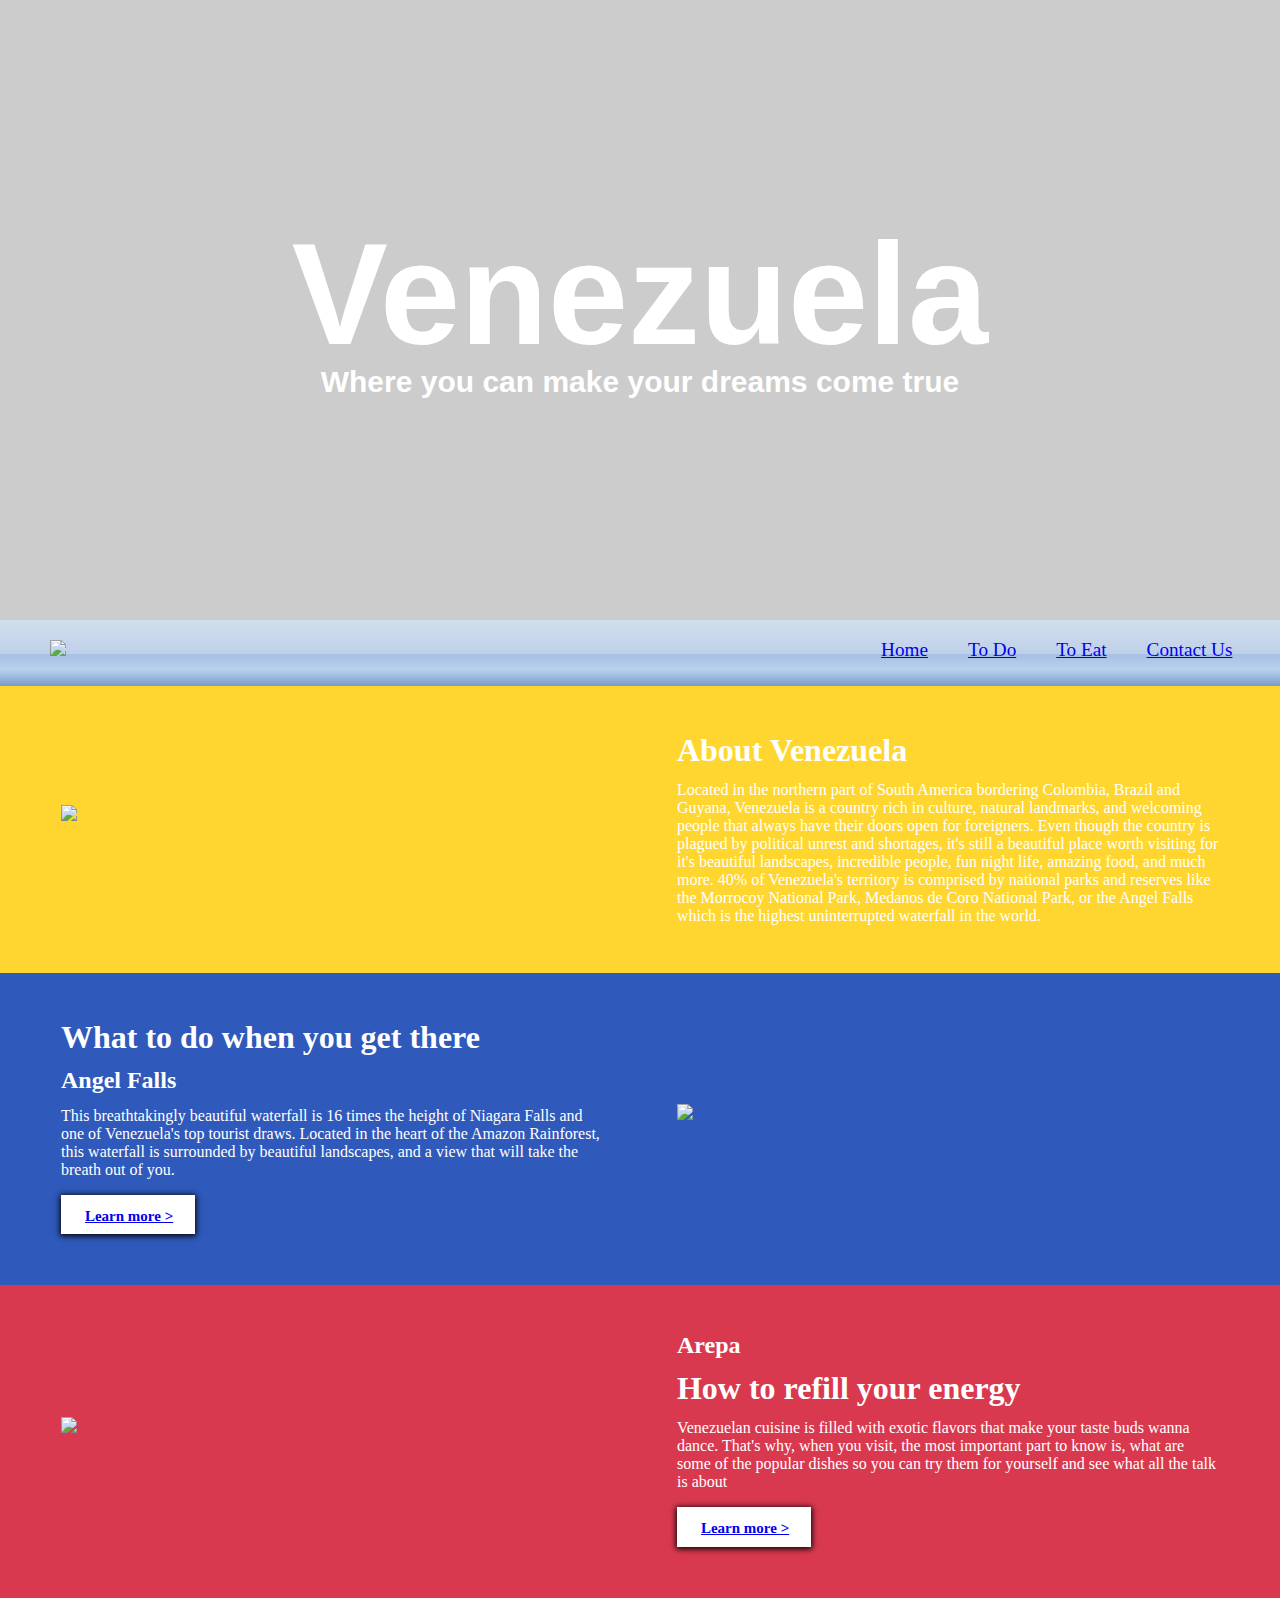
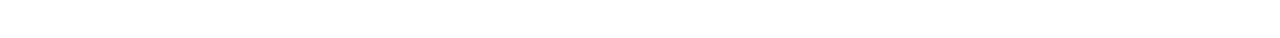
==== index.html @ d05af1ec "working" ====
<!DOCTYPE html>


<html>

<head>
  <base target='_self'>
  <link rel="stylesheet" type="text/css" href="./css/styles.css">
  <link rel="stylesheet" href="https://use.fontawesome.com/releases/v5.8.2/css/all.css"
    integrity="sha384-oS3vJWv+0UjzBfQzYUhtDYW+Pj2yciDJxpsK1OYPAYjqT085Qq/1cq5FLXAZQ7Ay" crossorigin="anonymous">
  <meta name="viewport" content="width=device-width">
  <title>Venezuela</title>
</head>

<body>
  <div class="hero-image" id="home">
    <div class="hero-text">
      <h1>Venezuela</h1>
      <h2>Where you can make your dreams come true</h2>
    </div>
  </div>
  <nav class="navbar">
    <a href="./index.html"><img src="https://www.venezolana.aero/images/svg-pegado-431244x1242.svg?crc=4178628576"></a>
    <i id="js-navbar-toggle" class="fas fa-bars"></i>
    <ul class="desktop">
      <li>
        <a href="#home" class="nav-links">Home</a>
      </li>
      <li>
        <a href="#todo" class="nav-links">To Do</a>
      </li>
      <li>
        <a href="#eat" class="nav-links">To Eat</a>
      </li>
      <li>
        <a href="#" class="nav-links">Contact Us</a>
      </li>
    </ul>
    <ul id="js-menu" class="mobile">
      <li>
        <a href="#" class="nav-links">Home</a>
      </li>
      <li>
        <a href="#" class="nav-links">To Do</a>
      </li>
      <li>
        <a href="#" class="nav-links">To Eat</a>
      </li>
      <li>
        <a href="#" class="nav-links">Contact Us</a>
      </li>
    </ul>
  </nav>

  <div class="section section-yellow" id="about">
    <div class="section-half">
      <img src="http://www.travelvar.com/wp-content/uploads/2018/08/091deb7c9a9c59160371733aaf6fb677.jpg">
    </div>
    <div class="section-half">
      <h2>About Venezuela</h2>  
      <p>Located in the northern part of South America bordering Colombia, Brazil and Guyana, Venezuela is a country rich in culture, natural landmarks, and welcoming people that always have their doors open for foreigners. Even though the country is plagued by political unrest and shortages, it's still a beautiful place worth visiting for it's beautiful landscapes, incredible people, fun night life, amazing food, and much more. 40% of Venezuela's territory is comprised by national parks and reserves like the Morrocoy National Park, Medanos de Coro National Park, or the Angel Falls which is the highest uninterrupted waterfall in the world.</p>    
    </div>
  </div>

  <div class="section section-blue" id="todo">
    <div class="section-half">
      <h2>What to do when you get there</h2>
      <h3>Angel Falls</h3>
      <p>This breathtakingly beautiful waterfall is 16 times the height of Niagara Falls and one of Venezuela's top tourist draws. Located in the heart of the Amazon Rainforest, this waterfall is surrounded by beautiful landscapes, and a view that will take the breath out of you.</p>
      <br>
      <div class="button">
        <a href="./explore.html">Learn more ></a>
      </div>
    </div>
    <div class="section-half">
      <img src="https://www.worldatlas.com/r/w728-h425-c728x425/upload/9d/f0/92/shutterstock-176494907.jpg">
    </div>
  </div>

 <!-- <div class="card">
    <div class="card-header">
      <li class="card-header-title">Cayo de Agua</li>
    </div>
    <img class="card-image" style="width: 56.5%"
        src="https://cdn.holidayguru.es/wp-content/uploads/2016/07/Cayo-de-Agua-Venezuela-iStock_000023067612_Large.jpg"></img>
  </div>    
   <div class="card">
      <div class="card-header">
      <li class="card-header-title">La Gran Sabana</li>
      </div>
      <img class="card-image" style="width: 56.5%" src="https://outsider.ie/wp-content/uploads/2017/12/La-Gran-Sabana-Wallpaper.jpg"></img>
   </div>   
    </ul> 
    </div>
  </div>
-->
  <div class="section section-red" id="eat">
    <div class="section-half">
      <img src="https://www.goya.com/media/3540/arepa-with-chicken-and-avocado-arepa-reina-pepiada.jpg?width=470">
    </div>
    <div class="section-half">
      <h3>Arepa</h3>
    <h2>How to refill your energy</h2>
    <p>Venezuelan cuisine is filled with exotic flavors that make your taste buds wanna dance. That's why, when you visit, the most important part to know is, what are some of the popular dishes so you can try them for yourself and see what all the talk is about</p>
    <br>
    <div class="button">
      <a href="./eat.html">Learn more ></a>
    </div>
    </div>
</div>
  <!-- <div class="section">
      <h2> Tell us how you feel about us in this form, we always appreciate feedback</h2>
      <form action="submit" method="post">
        <p>
          <label>First name</label><br>
          <input type="text" name="first_name">
        </p>
        <p>
          <label>Last name</label><br>
          <input type="text" name="last_name">
        </p>
        <p>
          <label>Email</label><br>
          <input type="email" name="email" required>
        </p>
        <p>
          <label>Phone number</label><br>
          <input type="tel" name="phone">
        </p>
        <p>
          <label>Leave a message for us</label><br>
          <input type="text" class="mbox" name="message">
        </p>
        <p>
          <label>I agree to the terms and conditions</label>
            <input type="checkbox" value="terms">
            I agree to the terms and conditions
        </p>
        <p>
          <button>Sign up</button>
          <button type="reset">Reset form</button>
        </p>
      </form>
  </div>
-->
  <footer>
    <a href="https://www.facebook.com/bootsnipp"><i class="fab fa-facebook-square fa-3x"></i></a>
    <a href="https://twitter.com/A_Torrealba18"><i class="fab fa-twitter-square fa-3x"></i></a>
    <a href="https://github.com/andretg12"><i class="fab fa-github-square fa-3x"></i></a>
    <a href="mailto:andre.torrealba@icloud.com"><i src="./icon/instagram.svg"></i></a>
      </footer>

        
        <script src="js/project.js"></script>
  </body>

</html>
<!-- what you want to do is put a button for each page underneath that takes to the page and then 
on each page you can put like the pictures with a little caption with links to a package for the location
and on the bottom you just put a button that says click here to see more destinations in Venezuela and takes it to another website-->
<!-- what you waant to do for the eating page should be like a few restaurant that are well known like budare bistro idks-->
---- css/styles.css ----
html, body, div, span, applet, object, iframe,
h1, h2, h3, h4, h5, h6, p, blockquote, pre,
a, abbr, acronym, address, big, cite, code,
del, dfn, em, img, ins, kbd, q, s, samp,
small, strike, strong, sub, sup, tt, var,
b, u, i, center,
dl, dt, dd, ol, ul, li,
fieldset, form, label, legend,
table, caption, tbody, tfoot, thead, tr, th, td,
article, aside, canvas, details, embed, 
figure, figcaption, footer, header, hgroup, 
menu, nav, output, ruby, section, summary,
time, mark, audio, video {
	margin: 0;
	padding: 0;
	border: 0;
	font-size: 100%;
	font: inherit;
	vertical-align: baseline;
}
/* HTML5 display-role reset for older browsers */
article, aside, details, figcaption, figure, 
footer, header, hgroup, menu, nav, section {
	display: block;
}
body {
	line-height: 1;
}
ol, ul {
	list-style: none;
}
blockquote, q {
	quotes: none;
}
blockquote:before, blockquote:after,
q:before, q:after {
	content: '';
	content: none;
}
table {
	border-collapse: collapse;
	border-spacing: 0;
}
body {
		margin: 0;
		width: 100vw;
}

html {
	scroll-behavior: smooth;  
}

.hero-image {
		background-image: url("http://travelercorner.com/wp-content/uploads/2016/02/angel-falls-venezuela.jpg");
		background-color: #cccccc;
		height: 620px;
		background-position: center;
		background-repeat: no-repeat;
		background-size: cover;
		position: relative;
		width: 100%;
}

.hero-text {
		text-align: center;
		position: absolute;
		top: 50%;
		left: 50%;
		transform: translate(-50%, -50%);
		color: white;
		font-family: futura-pt, sans-serif;
		animation-name: hero-text;
		font-weight: 600
		
}
.hero-text h1 {
	font-size: 9rem;
}
.hero-text h2 {
	font-size: 1.875rem
}
.navbar{
		width: 95.5vw;
		background: linear-gradient(to bottom, rgb(210,223,237) 0%,rgb(200,215,235) 26%,rgb(190,208,234) 51%,rgb(166,192,227) 51%,rgb(175,199,232) 62%,rgb(186,208,239) 75%,rgb(153,181,219) 88%,rgb(121,155,200) 100%);
		display: flex;
		justify-content: space-between;
		position: sticky;
		top: 0px;
		padding: 20px 30px;
		z-index: 1;
  height: 1.6rem
}

.navbar img {
  display: inline-block;
  height: 1.7rem
}
.navbar a {
		justify-content: space-around;
		padding: 0 20px;
}
 
.navbar ul.desktop {
		display: none;
}
.navbar li.desktop {
		margin-right: 20px;
}
.navbar ul.mobile {
		display: none;
}
.navbar ul.mobile.active {
		display: block;

}

@media screen and (min-width: 768px){
		.navbar ul.desktop {
				display: flex;
				justify-content: flex-end;
		}
		.navbar .fa-bars {
				display: none;
		}
  .nav-links {
    font-size: 1.2rem;
    
  }
}


.container {
  display: flex;
		flex-grow: auto;
		margin: 0 auto;
		position: relative;
		width: auto;
}
.section {
		padding: 3rem 1.5rem;
		color: white;
}
.section-yellow {
		background-color: rgb(255, 205, 0, 0.815);
}
.section-blue {
		background-color: rgba(0, 51, 171, 0.815);
}
.section-red {
background-color: rgba(208, 12, 39, .815)
}
.section-half {
		width: 80%;
		margin: 0 10%;
}
.section-half img {
		width: 100%;
		margin-bottom: 30px;
}

.section h2 {
		font-size: 32px;
		font-weight: bold;
		margin-bottom: 15px;
}

.section h3 {
		font-size: 24px;
		font-weight: bold;
		margin-bottom:15px;
}

.section p {
		line-height: 18px;
}

@media screen and (min-width: 768px) {
		.section{
				display: flex;
				align-items: center;
		}

		.section-half {
				width: 50%;
				margin: 0 3%;
		}

		.section-half img {
				width: 100%;
				margin-bottom: 30px;
		}

}
.mbox {
		height: 200px;
		font-size: 14px;
}

footer {
	display: flex;
	justify-content: center;
	margin:20px 30px;
}
footer a {
		align-content: center;
		justify-content: space-between;
		padding: 0 20px;
		margin: 0 20px;
}

 .fa-facebook-square {
	color: #3E5B98;
}
.fa-twitter-square {
	color: #2AAAE0;
}
.fa-github-square {
	color: #000000;
}
.fa-linkedin {
	color: #0274B3;
}

.button {
	font-size: 15px;
	padding: 10px 20px 6px 22px;
	border: 2px solid transparent;
	outline: 1px solid transparent;
	outline-offset: -3px;
	max-width: 100%;
	display: inline-block;
	overflow: hidden;
	color: #fff;
	font-weight: 600;
	text-align: center;
	text-decoration: none;
	letter-spacing: 0;
	line-height: 1.3;
	white-space: nowrap;
	box-shadow: 0 4px 8px 0 transparent;
	background: white;
	box-shadow: 0px 1px 6px 1px #000000;
}
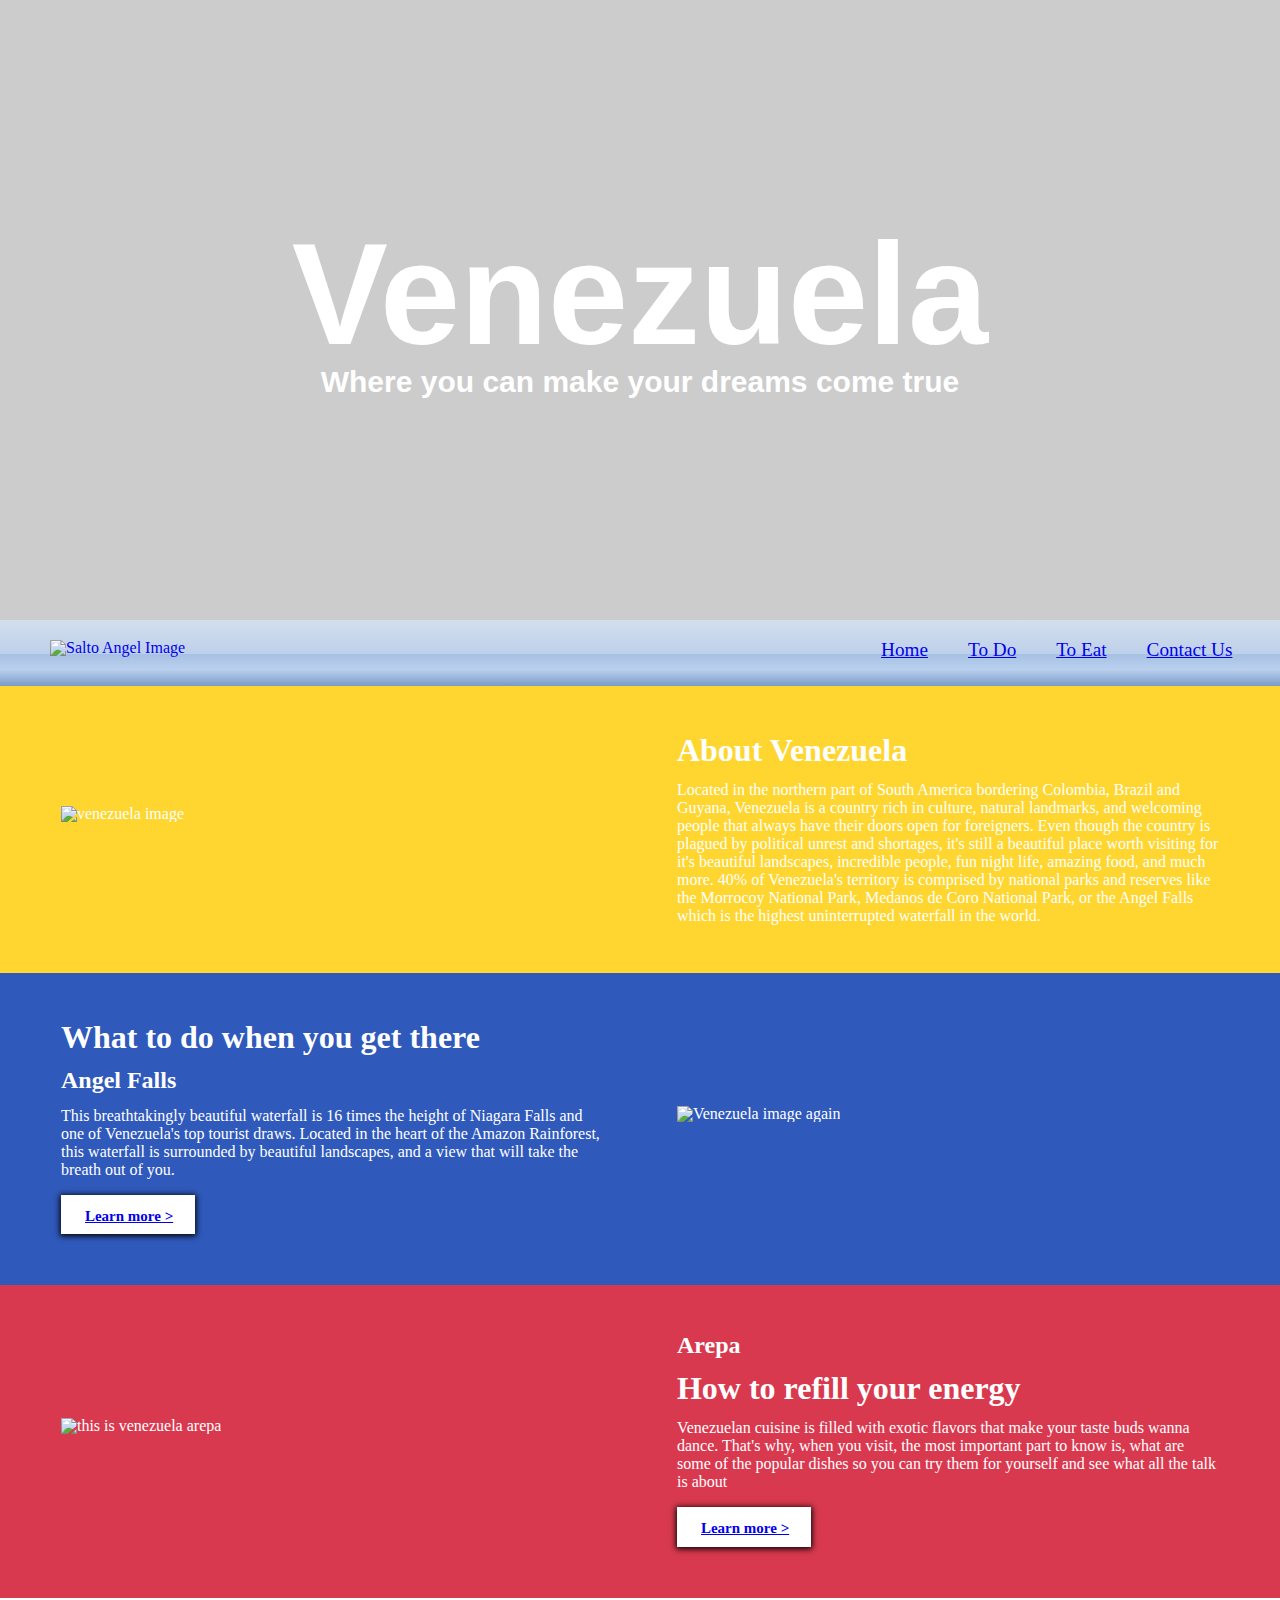
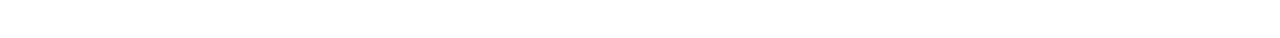
==== commit 56c561d5: "fixed semantics" ====
--- a/index.html
+++ b/index.html
@@ -1,11 +1,11 @@
 <!DOCTYPE html>
 
 
-<html>
+<html lang="en-US">
 
 <head>
   <base target='_self'>
-  <link rel="stylesheet" type="text/css" href="./css/styles.css">
+  <link rel=" stylesheet" type="text/css" href="./css/styles.css">
   <link rel="stylesheet" href="https://use.fontawesome.com/releases/v5.8.2/css/all.css"
     integrity="sha384-oS3vJWv+0UjzBfQzYUhtDYW+Pj2yciDJxpsK1OYPAYjqT085Qq/1cq5FLXAZQ7Ay" crossorigin="anonymous">
   <meta name="viewport" content="width=device-width">
@@ -13,14 +13,17 @@
 </head>
 
 <body>
-  <div class="hero-image" id="home">
+
+  <header class="hero-image" id="home">
     <div class="hero-text">
       <h1>Venezuela</h1>
       <h2>Where you can make your dreams come true</h2>
     </div>
-  </div>
+  </header>
+
   <nav class="navbar">
-    <a href="./index.html"><img src="https://www.venezolana.aero/images/svg-pegado-431244x1242.svg?crc=4178628576"></a>
+    <a href="./index.html"><img src="https://www.venezolana.aero/images/svg-pegado-431244x1242.svg?crc=4178628576"
+        alt="Salto Angel Image"></a>
     <i id="js-navbar-toggle" class="fas fa-bars"></i>
     <ul class="desktop">
       <li>
@@ -52,107 +55,76 @@
     </ul>
   </nav>
 
-  <div class="section section-yellow" id="about">
-    <div class="section-half">
-      <img src="http://www.travelvar.com/wp-content/uploads/2018/08/091deb7c9a9c59160371733aaf6fb677.jpg">
-    </div>
-    <div class="section-half">
-      <h2>About Venezuela</h2>  
-      <p>Located in the northern part of South America bordering Colombia, Brazil and Guyana, Venezuela is a country rich in culture, natural landmarks, and welcoming people that always have their doors open for foreigners. Even though the country is plagued by political unrest and shortages, it's still a beautiful place worth visiting for it's beautiful landscapes, incredible people, fun night life, amazing food, and much more. 40% of Venezuela's territory is comprised by national parks and reserves like the Morrocoy National Park, Medanos de Coro National Park, or the Angel Falls which is the highest uninterrupted waterfall in the world.</p>    
-    </div>
-  </div>
+  <main>
+    <article class="section section-yellow" id="about">
+      <div class="section-half">
+        <img alt="venezuela image"
+          src="http://www.travelvar.com/wp-content/uploads/2018/08/091deb7c9a9c59160371733aaf6fb677.jpg">
+      </div>
+      <div class="section-half">
+        <h2>About Venezuela</h2>
+        <p>Located in the northern part of South America bordering Colombia, Brazil and Guyana, Venezuela is a country
+          rich in culture, natural landmarks, and welcoming people that always have their doors open for foreigners.
+          Even
+          though the country is plagued by political unrest and shortages, it's still a beautiful place worth visiting
+          for
+          it's beautiful landscapes, incredible people, fun night life, amazing food, and much more. 40% of Venezuela's
+          territory is comprised by national parks and reserves like the Morrocoy National Park, Medanos de Coro
+          National
+          Park, or the Angel Falls which is the highest uninterrupted waterfall in the world.</p>
+      </div>
+    </article>
 
-  <div class="section section-blue" id="todo">
-    <div class="section-half">
-      <h2>What to do when you get there</h2>
-      <h3>Angel Falls</h3>
-      <p>This breathtakingly beautiful waterfall is 16 times the height of Niagara Falls and one of Venezuela's top tourist draws. Located in the heart of the Amazon Rainforest, this waterfall is surrounded by beautiful landscapes, and a view that will take the breath out of you.</p>
-      <br>
-      <div class="button">
-        <a href="./explore.html">Learn more ></a>
+    <section class="section section-blue" id="todo">
+      <div class="section-half">
+        <h2>What to do when you get there</h2>
+        <h3>Angel Falls</h3>
+        <p>This breathtakingly beautiful waterfall is 16 times the height of Niagara Falls and one of Venezuela's top
+          tourist draws. Located in the heart of the Amazon Rainforest, this waterfall is surrounded by beautiful
+          landscapes, and a view that will take the breath out of you.</p>
+        <br>
+        <div class="button">
+          <a href="./explore.html">Learn more ></a>
+        </div>
       </div>
-    </div>
-    <div class="section-half">
-      <img src="https://www.worldatlas.com/r/w728-h425-c728x425/upload/9d/f0/92/shutterstock-176494907.jpg">
-    </div>
-  </div>
+      <div class="section-half">
+        <img alt="Venezuela image again"
+          src="https://www.worldatlas.com/r/w728-h425-c728x425/upload/9d/f0/92/shutterstock-176494907.jpg">
+      </div>
+    </section>
 
- <!-- <div class="card">
-    <div class="card-header">
-      <li class="card-header-title">Cayo de Agua</li>
-    </div>
-    <img class="card-image" style="width: 56.5%"
-        src="https://cdn.holidayguru.es/wp-content/uploads/2016/07/Cayo-de-Agua-Venezuela-iStock_000023067612_Large.jpg"></img>
-  </div>    
-   <div class="card">
-      <div class="card-header">
-      <li class="card-header-title">La Gran Sabana</li>
+    <section class="section section-red" id="eat">
+      <div class="section-half">
+        <img alt="this is venezuela arepa"
+          src="https://www.goya.com/media/3540/arepa-with-chicken-and-avocado-arepa-reina-pepiada.jpg?width=470">
       </div>
-      <img class="card-image" style="width: 56.5%" src="https://outsider.ie/wp-content/uploads/2017/12/La-Gran-Sabana-Wallpaper.jpg"></img>
-   </div>   
-    </ul> 
-    </div>
-  </div>
--->
-  <div class="section section-red" id="eat">
-    <div class="section-half">
-      <img src="https://www.goya.com/media/3540/arepa-with-chicken-and-avocado-arepa-reina-pepiada.jpg?width=470">
-    </div>
-    <div class="section-half">
-      <h3>Arepa</h3>
-    <h2>How to refill your energy</h2>
-    <p>Venezuelan cuisine is filled with exotic flavors that make your taste buds wanna dance. That's why, when you visit, the most important part to know is, what are some of the popular dishes so you can try them for yourself and see what all the talk is about</p>
-    <br>
-    <div class="button">
-      <a href="./eat.html">Learn more ></a>
-    </div>
-    </div>
-</div>
-  <!-- <div class="section">
-      <h2> Tell us how you feel about us in this form, we always appreciate feedback</h2>
-      <form action="submit" method="post">
-        <p>
-          <label>First name</label><br>
-          <input type="text" name="first_name">
-        </p>
-        <p>
-          <label>Last name</label><br>
-          <input type="text" name="last_name">
-        </p>
-        <p>
-          <label>Email</label><br>
-          <input type="email" name="email" required>
-        </p>
-        <p>
-          <label>Phone number</label><br>
-          <input type="tel" name="phone">
-        </p>
-        <p>
-          <label>Leave a message for us</label><br>
-          <input type="text" class="mbox" name="message">
-        </p>
-        <p>
-          <label>I agree to the terms and conditions</label>
-            <input type="checkbox" value="terms">
-            I agree to the terms and conditions
-        </p>
-        <p>
-          <button>Sign up</button>
-          <button type="reset">Reset form</button>
-        </p>
-      </form>
-  </div>
--->
+      <div class="section-half">
+        <h3>Arepa</h3>
+        <h2>How to refill your energy</h2>
+        <p>Venezuelan cuisine is filled with exotic flavors that make your taste buds wanna dance. That's why, when you
+          visit, the most important part to know is, what are some of the popular dishes so you can try them for
+          yourself
+          and see what all the talk is about</p>
+        <br>
+        <div class="button">
+          <a href="./eat.html">Learn more ></a>
+        </div>
+      </div>
+    </section>
+  </main>
+
   <footer>
-    <a href="https://www.facebook.com/bootsnipp"><i class="fab fa-facebook-square fa-3x"></i></a>
-    <a href="https://twitter.com/A_Torrealba18"><i class="fab fa-twitter-square fa-3x"></i></a>
-    <a href="https://github.com/andretg12"><i class="fab fa-github-square fa-3x"></i></a>
-    <a href="mailto:andre.torrealba@icloud.com"><i src="./icon/instagram.svg"></i></a>
-      </footer>
+    <a aria-label="Facebook Link" href="https://www.facebook.com/bootsnipp"><i
+        class="fab fa-facebook-square fa-3x"></i></a>
+    <a aria-label="Twitter link" href="https://twitter.com/A_Torrealba18"><i
+        class="fab fa-twitter-square fa-3x"></i></a>
+    <a aria-label="Github link" href="https://github.com/andretg12"><i class="fab fa-github-square fa-3x"></i></a>
+    <a aria-label="Instagram" href="mailto:andre.torrealba@icloud.com"><i src="./icon/instagram.svg"></i></a>
+  </footer>
 
-        
-        <script src="js/project.js"></script>
-  </body>
+
+  <script src="js/project.js"></script>
+</body>
 
 </html>
 <!-- what you want to do is put a button for each page underneath that takes to the page and then 
